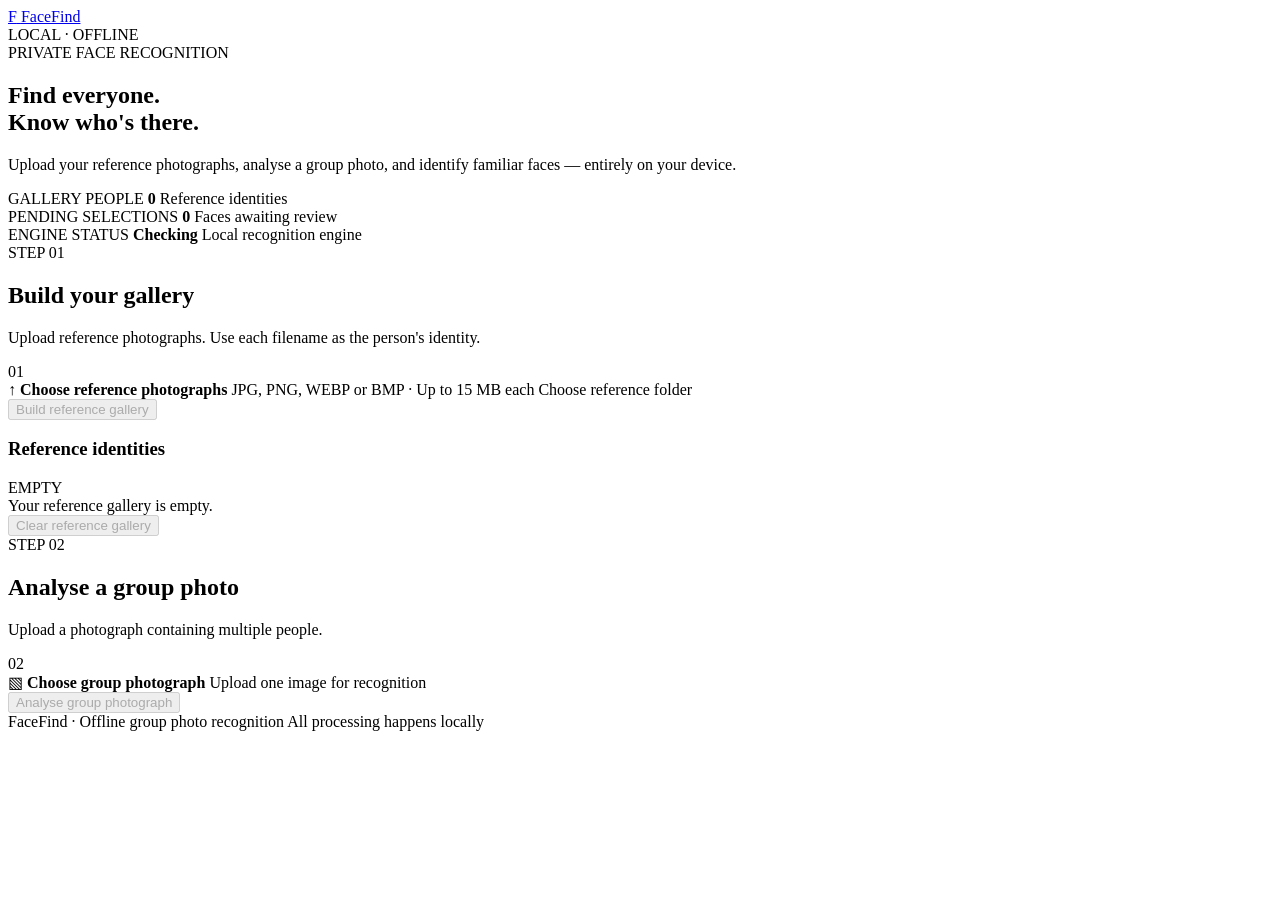
==== web/index.html @ 9661ea90 "feat(facefind): build modular offline face recognition system Refactor the application into modular " ====
<!DOCTYPE html>
<html lang="en">
<head>
    <meta charset="UTF-8">
    <meta name="viewport" content="width=device-width, initial-scale=1.0">
    <meta name="theme-color" content="#090d18">
    <title>FaceFind — Offline Face Recognition</title>
    <link rel="stylesheet" href="/static/style.css">
    <script src="/static/app.js" defer></script>
</head>
<body>
    <div class="app-shell">

        <header class="topbar">
            <a class="brand" href="/">
                <span class="brand-icon">F</span>
                <span>FaceFind</span>
            </a>
            <div class="topbar-right">
                <span class="offline-indicator">
                    <span class="status-dot"></span>
                    LOCAL · OFFLINE
                </span>
            </div>
        </header>

        <main class="main-content">

            <section class="hero">
                <div class="eyebrow">PRIVATE FACE RECOGNITION</div>
                <h1>Find everyone.<br><span>Know who's there.</span></h1>
                <p>
                    Upload your reference photographs, analyse a group
                    photo, and identify familiar faces — entirely on your device.
                </p>
            </section>

            <section class="status-grid">
                <article class="stat-card">
                    <span class="stat-label">GALLERY PEOPLE</span>
                    <strong id="people-count">0</strong>
                    <span class="stat-description">Reference identities</span>
                </article>
                <article class="stat-card">
                    <span class="stat-label">PENDING SELECTIONS</span>
                    <strong id="pending-count">0</strong>
                    <span class="stat-description">Faces awaiting review</span>
                </article>
                <article class="stat-card">
                    <span class="stat-label">ENGINE STATUS</span>
                    <strong class="engine-status" id="engine-status">Checking</strong>
                    <span class="stat-description">Local recognition engine</span>
                </article>
            </section>

            <section class="workspace">

                <article class="panel">
                    <div class="panel-heading">
                        <div>
                            <span class="step-label">STEP 01</span>
                            <h2>Build your gallery</h2>
                            <p>Upload reference photographs. Use each filename as the person's identity.</p>
                        </div>
                        <span class="panel-icon">01</span>
                    </div>

                    <label class="upload-zone" for="gallery-files">
                        <span class="upload-icon">↑</span>
                        <strong>Choose reference photographs</strong>
                        <span>JPG, PNG, WEBP or BMP · Up to 15 MB each</span>
                        <input id="gallery-files" type="file"
                               accept=".jpg,.jpeg,.png,.webp,.bmp,image/jpeg,image/png,image/webp,image/bmp" multiple hidden>
                    </label>

                    <label class="button button-secondary folder-picker" for="gallery-folder">
                        Choose reference folder
                        <input id="gallery-folder" type="file"
                               accept=".jpg,.jpeg,.png,.webp,.bmp,image/jpeg,image/png,image/webp,image/bmp"
                               webkitdirectory directory multiple hidden>
                    </label>

                    <div id="gallery-file-list" class="file-list"></div>

                    <button id="upload-gallery" class="button button-primary" disabled>
                        Build reference gallery
                    </button>

                    <div id="gallery-message" class="message" role="status"></div>

                    <div class="panel-divider"></div>

                    <div class="section-heading">
                        <h3>Reference identities</h3>
                        <span id="gallery-badge" class="small-badge">EMPTY</span>
                    </div>
                    <div id="gallery-summary" class="empty-state">
                        Your reference gallery is empty.
                    </div>

                    <div id="pending-section" hidden>
                        <div class="section-heading">
                            <h3>Manual face selection</h3>
                            <span class="small-badge warning">REVIEW</span>
                        </div>
                        <div id="pending-list"></div>
                    </div>

                    <button id="clear-gallery" class="button button-secondary" disabled>
                        Clear reference gallery
                    </button>
                </article>

                <article class="panel">
                    <div class="panel-heading">
                        <div>
                            <span class="step-label">STEP 02</span>
                            <h2>Analyse a group photo</h2>
                            <p>Upload a photograph containing multiple people.</p>
                        </div>
                        <span class="panel-icon">02</span>
                    </div>

                    <label class="upload-zone group-upload" for="group-file">
                        <span class="upload-icon">▧</span>
                        <strong>Choose group photograph</strong>
                        <span>Upload one image for recognition</span>
                        <input id="group-file" type="file"
                               accept="image/*" hidden>
                    </label>

                    <div id="group-file-name" class="file-list"></div>

                    <button id="analyze-photo" class="button button-primary" disabled>
                        Analyse group photograph
                    </button>

                    <div id="analysis-message" class="message" role="status"></div>

                    <div id="results-section" hidden>
                        <div class="panel-divider"></div>
                        <div class="section-heading">
                            <h3>Recognition results</h3>
                            <span id="face-total" class="small-badge"></span>
                        </div>

                        <div class="result-stats">
                            <div><strong id="recognized-count">0</strong><span>Recognised</span></div>
                            <div><strong id="possible-count">0</strong><span>Possible</span></div>
                            <div><strong id="unknown-count">0</strong><span>Unknown</span></div>
                        </div>

                        <div class="image-result">
                            <img id="annotated-image" alt="Annotated group photograph">
                        </div>

                        <div class="result-legend">
                            <span><i class="legend-dot green"></i> Recognised</span>
                            <span><i class="legend-dot orange"></i> Possible</span>
                            <span><i class="legend-dot red"></i> Unknown</span>
                        </div>

                        <div id="result-list" class="result-list"></div>
                    </div>
                </article>

            </section>

            <footer class="footer">
                <span>FaceFind · Offline group photo recognition</span>
                <span>All processing happens locally</span>
            </footer>

        </main>
    </div>
</body>
</html>
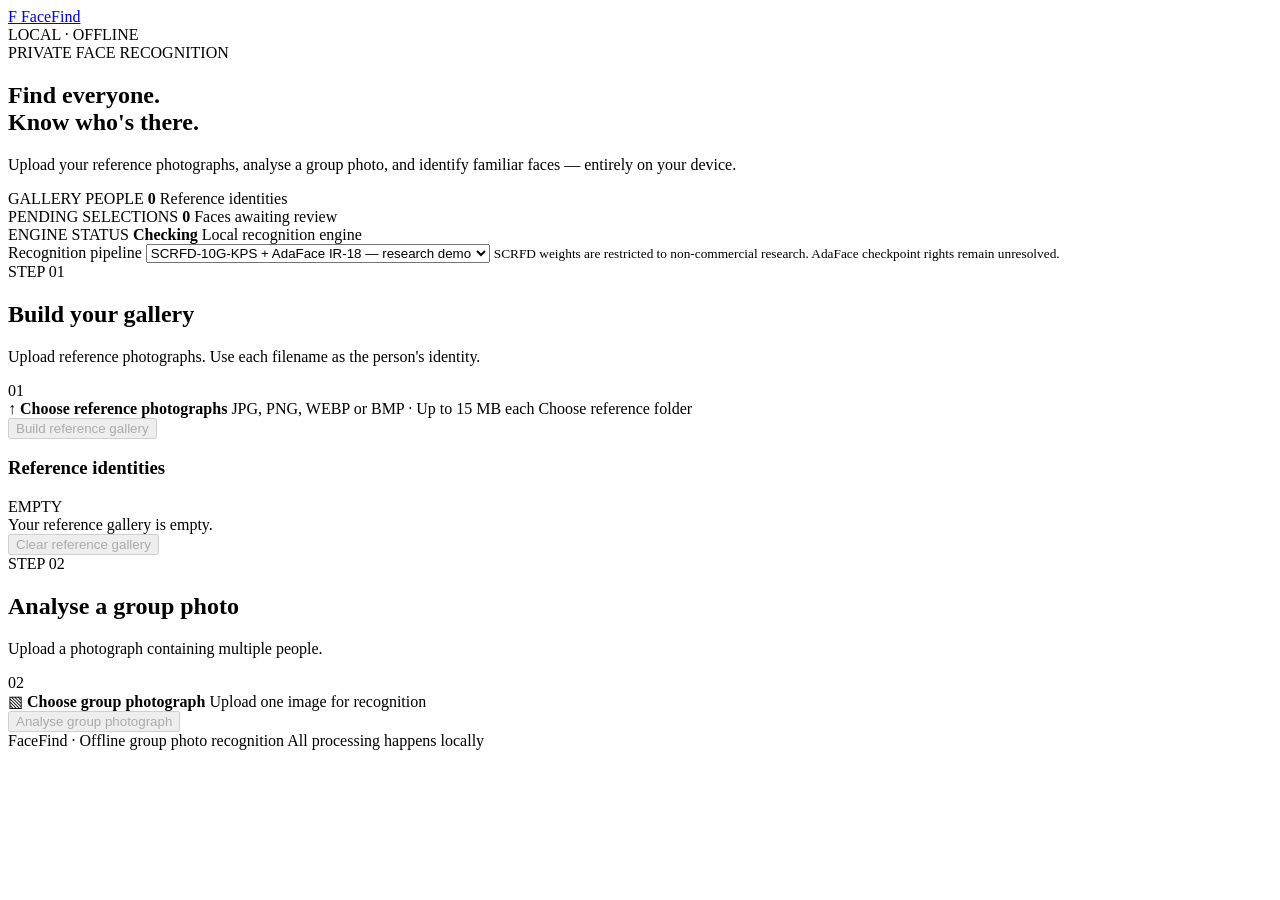
==== commit 819f40a0: "feat: integrate SCRFD and AdaFace offline face recognition pipeline" ====
--- a/web/index.html
+++ b/web/index.html
@@ -57,6 +57,15 @@
             <section class="workspace">
 
                 <article class="panel">
+                    <div class="pipeline-choice">
+                        <label for="pipeline-select">Recognition pipeline</label>
+                        <select id="pipeline-select">
+                            <option value="scrfd_adaface">SCRFD-10G-KPS + AdaFace IR-18 — research demo</option>
+                            <option value="yunet_sface">YuNet + SFace — fallback</option>
+                        </select>
+                        <small>SCRFD weights are restricted to non-commercial research. AdaFace checkpoint rights remain unresolved.</small>
+                        <div id="pipeline-message" class="message" role="status"></div>
+                    </div>
                     <div class="panel-heading">
                         <div>
                             <span class="step-label">STEP 01</span>
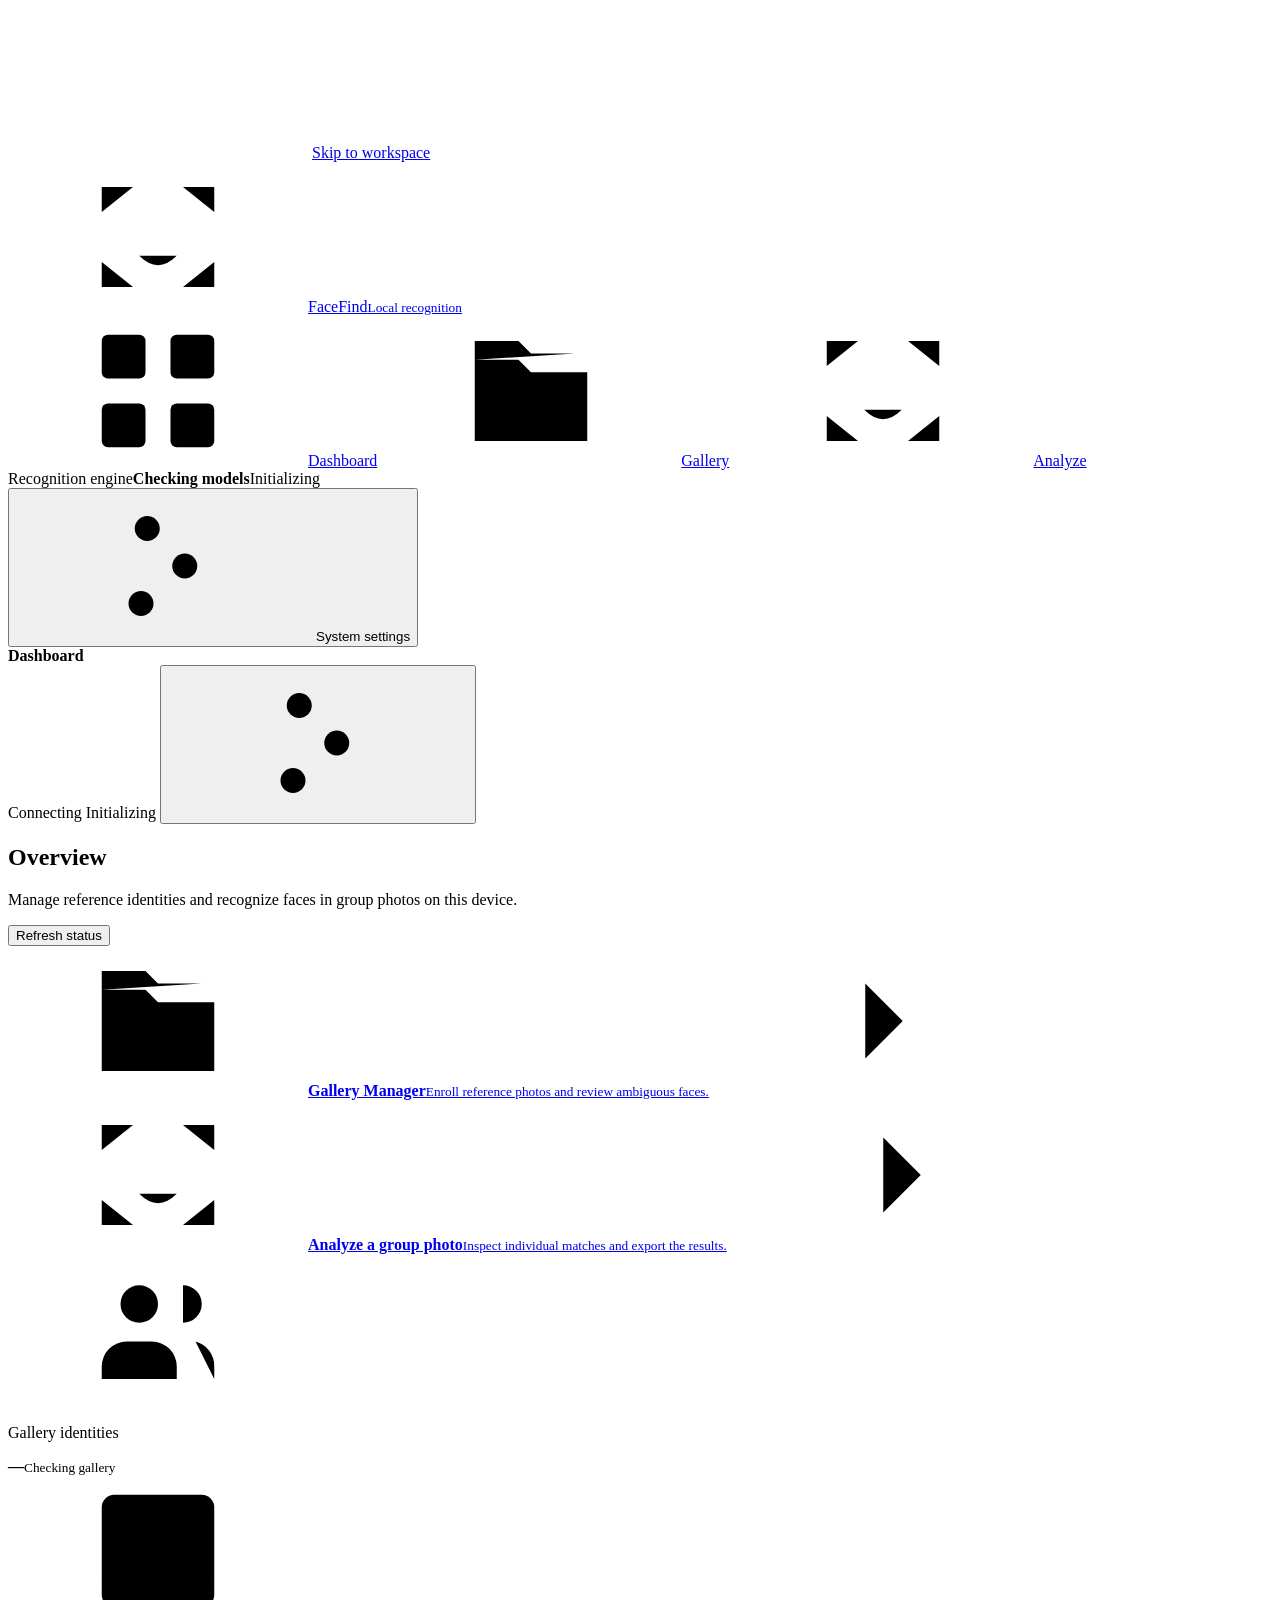
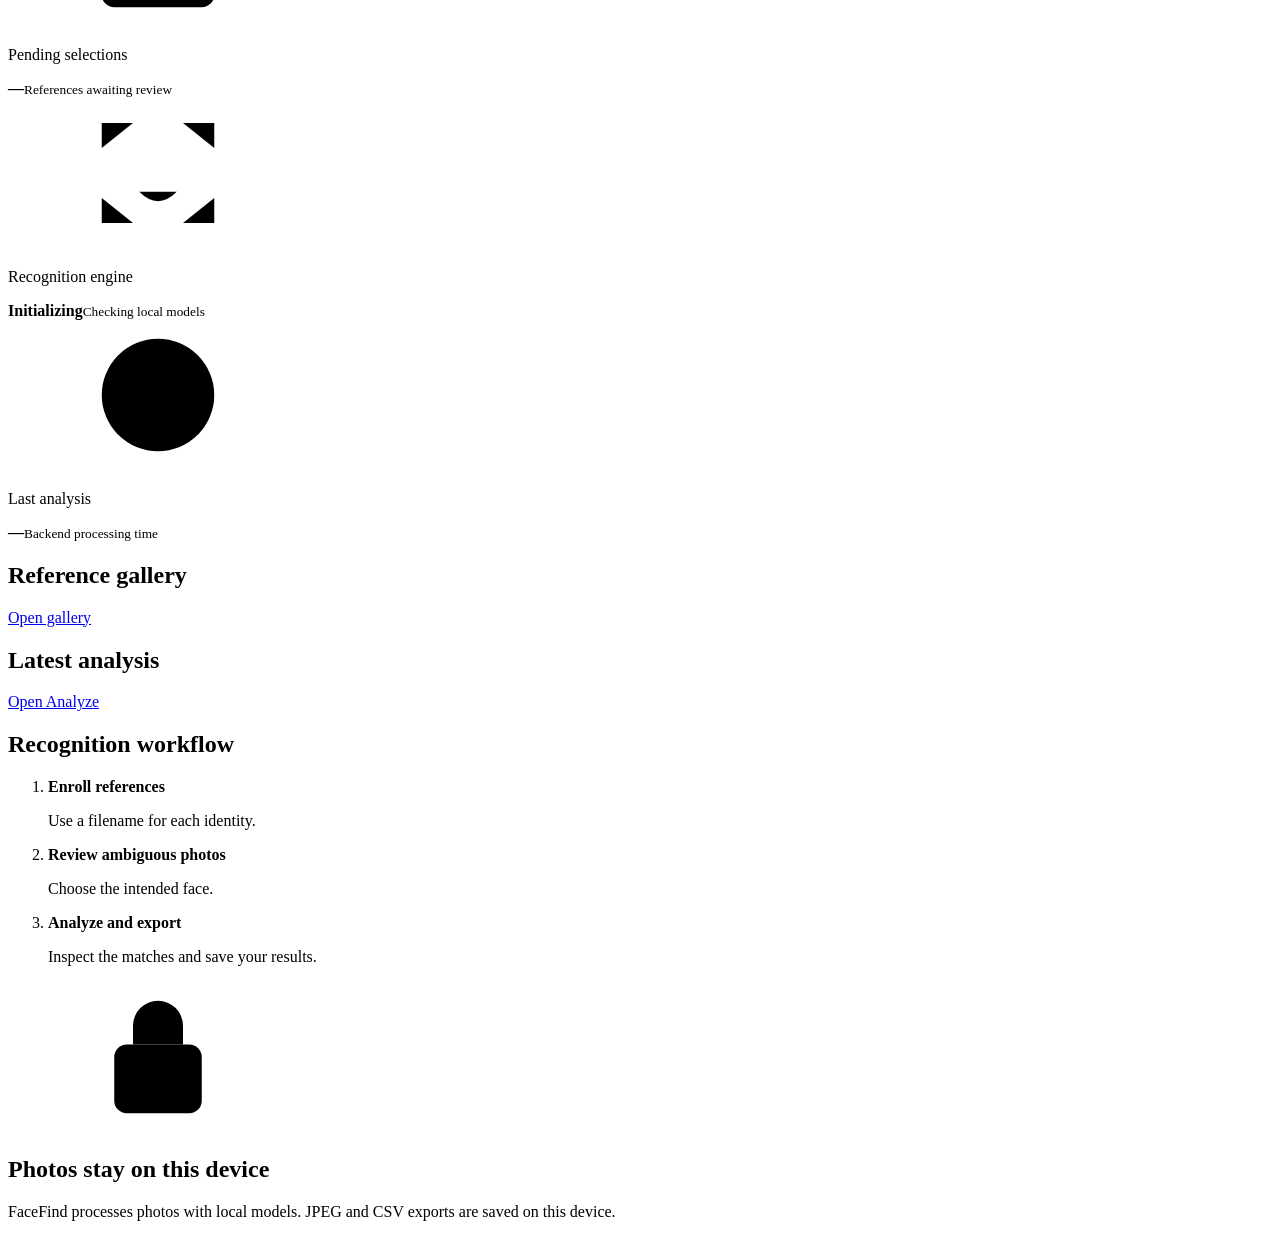
==== commit 2cdcc1fc: "release: finalize FaceFind offline recognition application" ====
--- a/web/index.html
+++ b/web/index.html
@@ -1,187 +1,172 @@
-
-<!DOCTYPE html>
+<!doctype html>
 <html lang="en">
 <head>
-    <meta charset="UTF-8">
-    <meta name="viewport" content="width=device-width, initial-scale=1.0">
-    <meta name="theme-color" content="#090d18">
-    <title>FaceFind — Offline Face Recognition</title>
-    <link rel="stylesheet" href="/static/style.css">
-    <script src="/static/app.js" defer></script>
+  <meta charset="utf-8">
+  <meta name="viewport" content="width=device-width, initial-scale=1">
+  <meta name="theme-color" content="#0b1120">
+  <title>FaceFind</title>
+  <link rel="stylesheet" href="/static/style.css">
+  <script type="module" src="/static/app.js"></script>
 </head>
 <body>
-    <div class="app-shell">
-
-        <header class="topbar">
-            <a class="brand" href="/">
-                <span class="brand-icon">F</span>
-                <span>FaceFind</span>
-            </a>
-            <div class="topbar-right">
-                <span class="offline-indicator">
-                    <span class="status-dot"></span>
-                    LOCAL · OFFLINE
-                </span>
+  <svg class="symbols" xmlns="http://www.w3.org/2000/svg" aria-hidden="true">
+    <symbol id="scan" viewBox="0 0 24 24"><path d="M3 8V4h5m8 0h5v4M3 16v4h5m8 0h5v-4M9 10h.01M15 10h.01M9 15q3 3 6 0"/></symbol>
+    <symbol id="dashboard-icon" viewBox="0 0 24 24"><rect x="3" y="3" width="7" height="7" rx="1"/><rect x="14" y="3" width="7" height="7" rx="1"/><rect x="3" y="14" width="7" height="7" rx="1"/><rect x="14" y="14" width="7" height="7" rx="1"/></symbol>
+    <symbol id="gallery-icon" viewBox="0 0 24 24"><path d="M3 7h7l2 2h9v11H3zM3 7V4h7l2 2h7"/></symbol>
+    <symbol id="photo" viewBox="0 0 24 24"><rect x="3" y="3" width="18" height="18" rx="2"/><circle cx="8" cy="8" r="1.5"/><path d="m3 17 5-5 3 3 4-5 6 7"/></symbol>
+    <symbol id="settings-icon" viewBox="0 0 24 24"><path d="M4 6h16M4 12h16M4 18h16"/><circle cx="9" cy="6" r="2"/><circle cx="15" cy="12" r="2"/><circle cx="8" cy="18" r="2"/></symbol>
+    <symbol id="clock" viewBox="0 0 24 24"><circle cx="12" cy="12" r="9"/><path d="M12 7v5l3 2"/></symbol>
+    <symbol id="people" viewBox="0 0 24 24"><circle cx="9" cy="8" r="3"/><path d="M3 20v-2a4 4 0 0 1 4-4h4a4 4 0 0 1 4 4v2m1-15a3 3 0 0 1 0 6m2 3a4 4 0 0 1 3 4v2"/></symbol>
+    <symbol id="arrow" viewBox="0 0 24 24"><path d="M4 12h15m-6-6 6 6-6 6"/></symbol>
+    <symbol id="lock" viewBox="0 0 24 24"><rect x="5" y="10" width="14" height="11" rx="2"/><path d="M8 10V7a4 4 0 0 1 8 0v3m-4 5v2"/></symbol>
+  </svg>
+  <a class="skip-link" href="#main">Skip to workspace</a>
+  <div class="shell">
+    <aside class="sidebar">
+      <a class="brand" href="#dashboard"><span class="brand-mark"><svg><use href="#scan"/></svg></span><span>FaceFind<small>Local recognition</small></span></a>
+      <nav aria-label="Workspaces">
+        <a href="#dashboard" data-workspace="dashboard"><svg><use href="#dashboard-icon"/></svg>Dashboard</a>
+        <a href="#gallery" data-workspace="gallery"><svg><use href="#gallery-icon"/></svg>Gallery</a>
+        <a href="#analyze" data-workspace="analyze"><svg><use href="#scan"/></svg>Analyze</a>
+      </nav>
+      <div class="sidebar-bottom">
+        <div class="engine-card"><span class="eyebrow">Recognition engine</span><strong id="sidebar-pipeline">Checking models</strong><span class="status" id="sidebar-engine">Initializing</span></div>
+        <button type="button" class="settings-link" data-settings><svg><use href="#settings-icon"/></svg>System settings</button>
+      </div>
+    </aside>
+    <div class="content">
+      <header class="topbar">
+        <strong id="workspace-name">Dashboard</strong>
+        <div class="toolbar">
+          <span id="backend-status" class="status" role="status">Connecting</span>
+          <span id="engine-status" class="status" role="status">Initializing</span>
+          <button type="button" class="icon-button" data-settings aria-label="System settings"><svg><use href="#settings-icon"/></svg></button>
+        </div>
+      </header>
+      <main id="main" tabindex="-1">
+        <div id="system-message" class="notice" role="status" hidden></div>
+        <section id="workspace-dashboard" aria-labelledby="dashboard-title">
+          <div class="page-heading"><div><h1 id="dashboard-title">Overview</h1><p>Manage reference identities and recognize faces in group photos on this device.</p></div><button type="button" data-refresh>Refresh status</button></div>
+          <div class="quick-actions">
+            <a class="card action-card" href="#gallery"><span class="tile-icon"><svg aria-hidden="true"><use href="#gallery-icon"/></svg></span><span><strong>Gallery Manager</strong><small>Enroll reference photos and review ambiguous faces.</small></span><svg class="action-arrow" aria-hidden="true"><use href="#arrow"/></svg></a>
+            <a class="card action-card action-primary" href="#analyze"><span class="tile-icon"><svg aria-hidden="true"><use href="#scan"/></svg></span><span><strong>Analyze a group photo</strong><small>Inspect individual matches and export the results.</small></span><svg class="action-arrow" aria-hidden="true"><use href="#arrow"/></svg></a>
+          </div>
+          <div class="metrics">
+            <article class="card metric"><span class="tile-icon"><svg><use href="#people"/></svg></span><div><p>Gallery identities</p><strong id="metric-people">—</strong><small id="metric-gallery-note">Checking gallery</small></div></article>
+            <article class="card metric"><span class="tile-icon amber"><svg><use href="#photo"/></svg></span><div><p>Pending selections</p><strong id="metric-pending">—</strong><small>References awaiting review</small></div></article>
+            <article class="card metric"><span class="tile-icon green"><svg><use href="#scan"/></svg></span><div><p>Recognition engine</p><strong id="metric-engine">Initializing</strong><small id="metric-pipeline">Checking local models</small></div></article>
+            <article class="card metric"><span class="tile-icon"><svg><use href="#clock"/></svg></span><div><p>Last analysis</p><strong id="metric-time">—</strong><small>Backend processing time</small></div></article>
+          </div>
+          <div class="overview-grid">
+            <article class="card padded"><div class="section-heading"><h2>Reference gallery</h2><a class="text-link" href="#gallery">Open gallery</a></div><div id="dashboard-gallery"></div></article>
+            <article class="card padded overview-result"><div class="section-heading"><h2>Latest analysis</h2><a class="text-link" href="#analyze">Open Analyze</a></div><div id="dashboard-result"></div></article>
+          </div>
+          <div class="overview-grid workflow-grid">
+            <article class="card padded"><h2>Recognition workflow</h2>
+              <ol class="workflow">
+                <li><div><strong>Enroll references</strong><p>Use a filename for each identity.</p></div></li>
+                <li><div><strong>Review ambiguous photos</strong><p>Choose the intended face.</p></div></li>
+                <li><div><strong>Analyze and export</strong><p>Inspect the matches and save your results.</p></div></li>
+              </ol>
+            </article>
+            <article class="card padded privacy-card"><span class="tile-icon green"><svg aria-hidden="true"><use href="#lock"/></svg></span><div><h2>Photos stay on this device</h2><p>FaceFind processes photos with local models. JPEG and CSV exports are saved on this device.</p></div></article>
+          </div>
+        </section>
+        <section id="workspace-gallery" aria-labelledby="gallery-title" hidden>
+          <div class="page-heading"><div><h1 id="gallery-title">Gallery Manager</h1><p>Enroll named reference photos for the active pipeline.</p></div><button type="button" data-refresh>Refresh status</button></div>
+          <div class="card padded gallery-controls">
+            <div class="section-heading"><div><h2>Reference enrollment</h2><p id="gallery-upload-policy">Checking supported image formats…</p></div><span id="gallery-count" class="tag">Checking gallery</span></div>
+            <div class="toolbar wrap">
+              <button id="choose-folder" type="button"><svg><use href="#gallery-icon"/></svg>Select reference folder</button>
+              <button id="choose-references" type="button">Choose files</button>
+              <button id="upload-gallery" class="primary" type="button" disabled>Build gallery</button>
+              <button id="clear-gallery" class="danger-text push" type="button" disabled>Clear gallery</button>
+              <input id="gallery-folder" type="file" webkitdirectory multiple hidden>
+              <input id="gallery-files" type="file" multiple hidden>
             </div>
-        </header>
-
-        <main class="main-content">
-
-            <section class="hero">
-                <div class="eyebrow">PRIVATE FACE RECOGNITION</div>
-                <h1>Find everyone.<br><span>Know who's there.</span></h1>
-                <p>
-                    Upload your reference photographs, analyse a group
-                    photo, and identify familiar faces — entirely on your device.
-                </p>
-            </section>
-
-            <section class="status-grid">
-                <article class="stat-card">
-                    <span class="stat-label">GALLERY PEOPLE</span>
-                    <strong id="people-count">0</strong>
-                    <span class="stat-description">Reference identities</span>
-                </article>
-                <article class="stat-card">
-                    <span class="stat-label">PENDING SELECTIONS</span>
-                    <strong id="pending-count">0</strong>
-                    <span class="stat-description">Faces awaiting review</span>
-                </article>
-                <article class="stat-card">
-                    <span class="stat-label">ENGINE STATUS</span>
-                    <strong class="engine-status" id="engine-status">Checking</strong>
-                    <span class="stat-description">Local recognition engine</span>
-                </article>
-            </section>
-
-            <section class="workspace">
-
-                <article class="panel">
-                    <div class="pipeline-choice">
-                        <label for="pipeline-select">Recognition pipeline</label>
-                        <select id="pipeline-select">
-                            <option value="scrfd_adaface">SCRFD-10G-KPS + AdaFace IR-18 — research demo</option>
-                            <option value="yunet_sface">YuNet + SFace — fallback</option>
-                        </select>
-                        <small>SCRFD weights are restricted to non-commercial research. AdaFace checkpoint rights remain unresolved.</small>
-                        <div id="pipeline-message" class="message" role="status"></div>
-                    </div>
-                    <div class="panel-heading">
-                        <div>
-                            <span class="step-label">STEP 01</span>
-                            <h2>Build your gallery</h2>
-                            <p>Upload reference photographs. Use each filename as the person's identity.</p>
-                        </div>
-                        <span class="panel-icon">01</span>
-                    </div>
-
-                    <label class="upload-zone" for="gallery-files">
-                        <span class="upload-icon">↑</span>
-                        <strong>Choose reference photographs</strong>
-                        <span>JPG, PNG, WEBP or BMP · Up to 15 MB each</span>
-                        <input id="gallery-files" type="file"
-                               accept=".jpg,.jpeg,.png,.webp,.bmp,image/jpeg,image/png,image/webp,image/bmp" multiple hidden>
-                    </label>
-
-                    <label class="button button-secondary folder-picker" for="gallery-folder">
-                        Choose reference folder
-                        <input id="gallery-folder" type="file"
-                               accept=".jpg,.jpeg,.png,.webp,.bmp,image/jpeg,image/png,image/webp,image/bmp"
-                               webkitdirectory directory multiple hidden>
-                    </label>
-
-                    <div id="gallery-file-list" class="file-list"></div>
-
-                    <button id="upload-gallery" class="button button-primary" disabled>
-                        Build reference gallery
-                    </button>
-
-                    <div id="gallery-message" class="message" role="status"></div>
-
-                    <div class="panel-divider"></div>
-
-                    <div class="section-heading">
-                        <h3>Reference identities</h3>
-                        <span id="gallery-badge" class="small-badge">EMPTY</span>
-                    </div>
-                    <div id="gallery-summary" class="empty-state">
-                        Your reference gallery is empty.
-                    </div>
-
-                    <div id="pending-section" hidden>
-                        <div class="section-heading">
-                            <h3>Manual face selection</h3>
-                            <span class="small-badge warning">REVIEW</span>
-                        </div>
-                        <div id="pending-list"></div>
-                    </div>
-
-                    <button id="clear-gallery" class="button button-secondary" disabled>
-                        Clear reference gallery
-                    </button>
-                </article>
-
-                <article class="panel">
-                    <div class="panel-heading">
-                        <div>
-                            <span class="step-label">STEP 02</span>
-                            <h2>Analyse a group photo</h2>
-                            <p>Upload a photograph containing multiple people.</p>
-                        </div>
-                        <span class="panel-icon">02</span>
-                    </div>
-
-                    <label class="upload-zone group-upload" for="group-file">
-                        <span class="upload-icon">▧</span>
-                        <strong>Choose group photograph</strong>
-                        <span>Upload one image for recognition</span>
-                        <input id="group-file" type="file"
-                               accept="image/*" hidden>
-                    </label>
-
-                    <div id="group-file-name" class="file-list"></div>
-
-                    <button id="analyze-photo" class="button button-primary" disabled>
-                        Analyse group photograph
-                    </button>
-
-                    <div id="analysis-message" class="message" role="status"></div>
-
-                    <div id="results-section" hidden>
-                        <div class="panel-divider"></div>
-                        <div class="section-heading">
-                            <h3>Recognition results</h3>
-                            <span id="face-total" class="small-badge"></span>
-                        </div>
-
-                        <div class="result-stats">
-                            <div><strong id="recognized-count">0</strong><span>Recognised</span></div>
-                            <div><strong id="possible-count">0</strong><span>Possible</span></div>
-                            <div><strong id="unknown-count">0</strong><span>Unknown</span></div>
-                        </div>
-
-                        <div class="image-result">
-                            <img id="annotated-image" alt="Annotated group photograph">
-                        </div>
-
-                        <div class="result-legend">
-                            <span><i class="legend-dot green"></i> Recognised</span>
-                            <span><i class="legend-dot orange"></i> Possible</span>
-                            <span><i class="legend-dot red"></i> Unknown</span>
-                        </div>
-
-                        <div id="result-list" class="result-list"></div>
-                    </div>
-                </article>
-
-            </section>
-
-            <footer class="footer">
-                <span>FaceFind · Offline group photo recognition</span>
-                <span>All processing happens locally</span>
-            </footer>
-
-        </main>
+            <p id="selected-files"></p>
+            <div id="gallery-message" class="notice" role="status" hidden></div>
+            <div id="gallery-counts" class="toolbar wrap counts"></div>
+          </div>
+          <div id="pending-section" class="card padded pending" hidden>
+            <div class="section-heading"><h2>Manual face selection</h2><span id="pending-position" class="tag amber"></span></div>
+            <div id="pending-item"></div>
+          </div>
+          <div id="automatic-section" class="card padded pending" hidden>
+            <div class="section-heading"><h2>Review automatic selection</h2></div>
+            <div id="automatic-item"></div>
+            <div id="automatic-message" class="notice" role="status" hidden></div>
+          </div>
+          <div class="card padded">
+            <div class="section-heading identity-heading"><h2>Reference identities</h2><div class="toolbar wrap">
+              <label><span class="visually-hidden">Search identities</span><input id="identity-search" type="search" placeholder="Search identities"></label>
+              <label><span class="visually-hidden">Enrollment status</span><select id="identity-filter"><option value="all">All statuses</option><option value="accepted">Enrolled</option><option value="pending">Pending review</option><option value="rejected">Rejected</option></select></label>
+            </div></div>
+            <div id="identity-grid" class="reference-groups"></div>
+          </div>
+        </section>
+        <section id="workspace-analyze" aria-labelledby="analyze-title" hidden>
+          <div class="page-heading"><div><h1 id="analyze-title">Analyze a group photo</h1><p>Inspect detected faces and compare them with your reference gallery.</p></div><button id="analyze-photo" class="primary" type="button" disabled><svg><use href="#scan"/></svg>Analyze photo</button></div>
+          <div id="analysis-message" class="notice" role="status" hidden></div>
+          <div class="analysis-grid">
+            <article class="card viewer" aria-labelledby="viewer-title">
+              <div class="viewer-header"><h2 id="viewer-title">Photo viewer</h2><button id="choose-photo" type="button"><svg><use href="#photo"/></svg>Choose photo</button><input id="group-file" type="file" accept="image/*,.heic,.heif,.avif,.tif,.tiff" hidden></div>
+              <div id="drop-zone" class="drop-zone">
+                <button id="empty-photo-picker" class="empty-photo" type="button"><span class="tile-icon"><svg><use href="#photo"/></svg></span><strong>Drop a group photo here</strong><span id="group-upload-policy">or choose a file</span></button>
+                <div id="photo-viewport" class="viewport" tabindex="0" aria-label="Scrollable group photo" hidden><div id="photo-stage" class="photo-stage"><img id="group-photo" alt="Group photograph"><div id="face-highlight" hidden></div></div></div>
+              </div>
+              <div id="viewer-tools" class="viewer-tools" hidden>
+                <div class="toolbar wrap" aria-label="Photo view"><button id="view-original" type="button" aria-pressed="true">Original</button><button id="view-annotated" type="button" aria-pressed="false">Annotated</button></div>
+                <div class="toolbar wrap" aria-label="Zoom controls"><button id="fit-photo" type="button">Fit</button><button id="zoom-out" type="button" aria-label="Zoom out">−</button><output id="zoom-level">100%</output><button id="zoom-in" type="button" aria-label="Zoom in">+</button><button id="reset-zoom" type="button">Reset</button></div>
+              </div>
+              <p id="photo-info" class="photo-info"></p>
+            </article>
+            <aside class="card padded results" aria-labelledby="results-title">
+              <div class="section-heading"><h2 id="results-title">Recognition results</h2></div>
+              <div id="results-placeholder" class="empty-panel results-empty">
+                <span class="tile-icon"><svg aria-hidden="true"><use href="#scan"/></svg></span>
+                <div><strong id="results-placeholder-title">No analysis yet</strong><p id="results-placeholder-note">Choose a group photo to get started.</p></div>
+              </div>
+              <div id="results-content" hidden>
+                <div id="result-counts" class="result-counts"></div>
+                <div class="result-meta"><svg aria-hidden="true"><use href="#clock"/></svg><span>Backend processing</span><strong id="result-time"></strong></div>
+                <div id="result-list" class="result-list" tabindex="0" aria-label="Individual face results"></div>
+                <div class="toolbar wrap exports"><button id="export-jpeg" type="button">Download JPEG</button><button id="export-csv" type="button">Download CSV</button></div>
+              </div>
+            </aside>
+          </div>
+        </section>
+      </main>
     </div>
+  </div>
+  <dialog id="settings" class="drawer" aria-labelledby="settings-title">
+    <div class="section-heading"><h2 id="settings-title">System settings</h2><form method="dialog"><button aria-label="Close settings">Close</button></form></div>
+    <section><h3>Recognition engine</h3><dl id="model-info" class="details-grid"></dl>
+      <label for="pipeline-select">Selected pipeline</label>
+      <div class="toolbar wrap"><select id="pipeline-select"></select><button id="switch-pipeline" type="button" class="primary">Switch pipeline</button></div>
+      <p>Each pipeline uses its own gallery embeddings. Switching restores its cached gallery when available.</p>
+      <div id="pipeline-message" class="notice" role="status" hidden></div>
+      <button type="button" data-refresh>Refresh status</button>
+    </section>
+    <section>
+      <h3>Reference enrollment</h3>
+      <label for="reference-selection-policy">Multiple-face policy</label>
+      <select id="reference-selection-policy">
+        <option value="smart">Smart Auto-Selection</option>
+        <option value="always_review">Always Review Multiple Faces</option>
+      </select>
+      <p>Applies to future gallery uploads.</p>
+    </section>
+    <section><h3>Live timings · Latest analysis</h3><dl id="performance" class="details-grid"></dl></section>
+    <section><h3>Historical benchmark · November 24, 2026</h3>
+      <p>Local FastAPI benchmark using one group photo, approximately 50 enrolled references, and five warm runs per pipeline. Times are in milliseconds.</p>
+      <table class="benchmark-table">
+        <thead><tr><th scope="col">Pipeline</th><th scope="col">First API</th><th scope="col">Warm API mean</th><th scope="col">Warm backend mean</th></tr></thead>
+        <tbody><tr><th scope="row">SCRFD + AdaFace</th><td>1,283.0</td><td>1,257.4</td><td>1,151.9</td></tr><tr><th scope="row">YuNet + SFace</th><td>645.4</td><td>552.7</td><td>462.6</td></tr></tbody>
+      </table>
+      <p>Source: FaceFind local application performance report.</p>
+    </section>
+    <section><h3>Local processing and model rights</h3><p>Inference runs on this device without external recognition APIs. SCRFD pretrained weights are restricted to non-commercial research. AdaFace checkpoint rights remain unresolved. SCRFD + AdaFace is the research demo configuration. YuNet + SFace is the bundled fallback.</p></section>
+  </dialog>
 </body>
 </html>
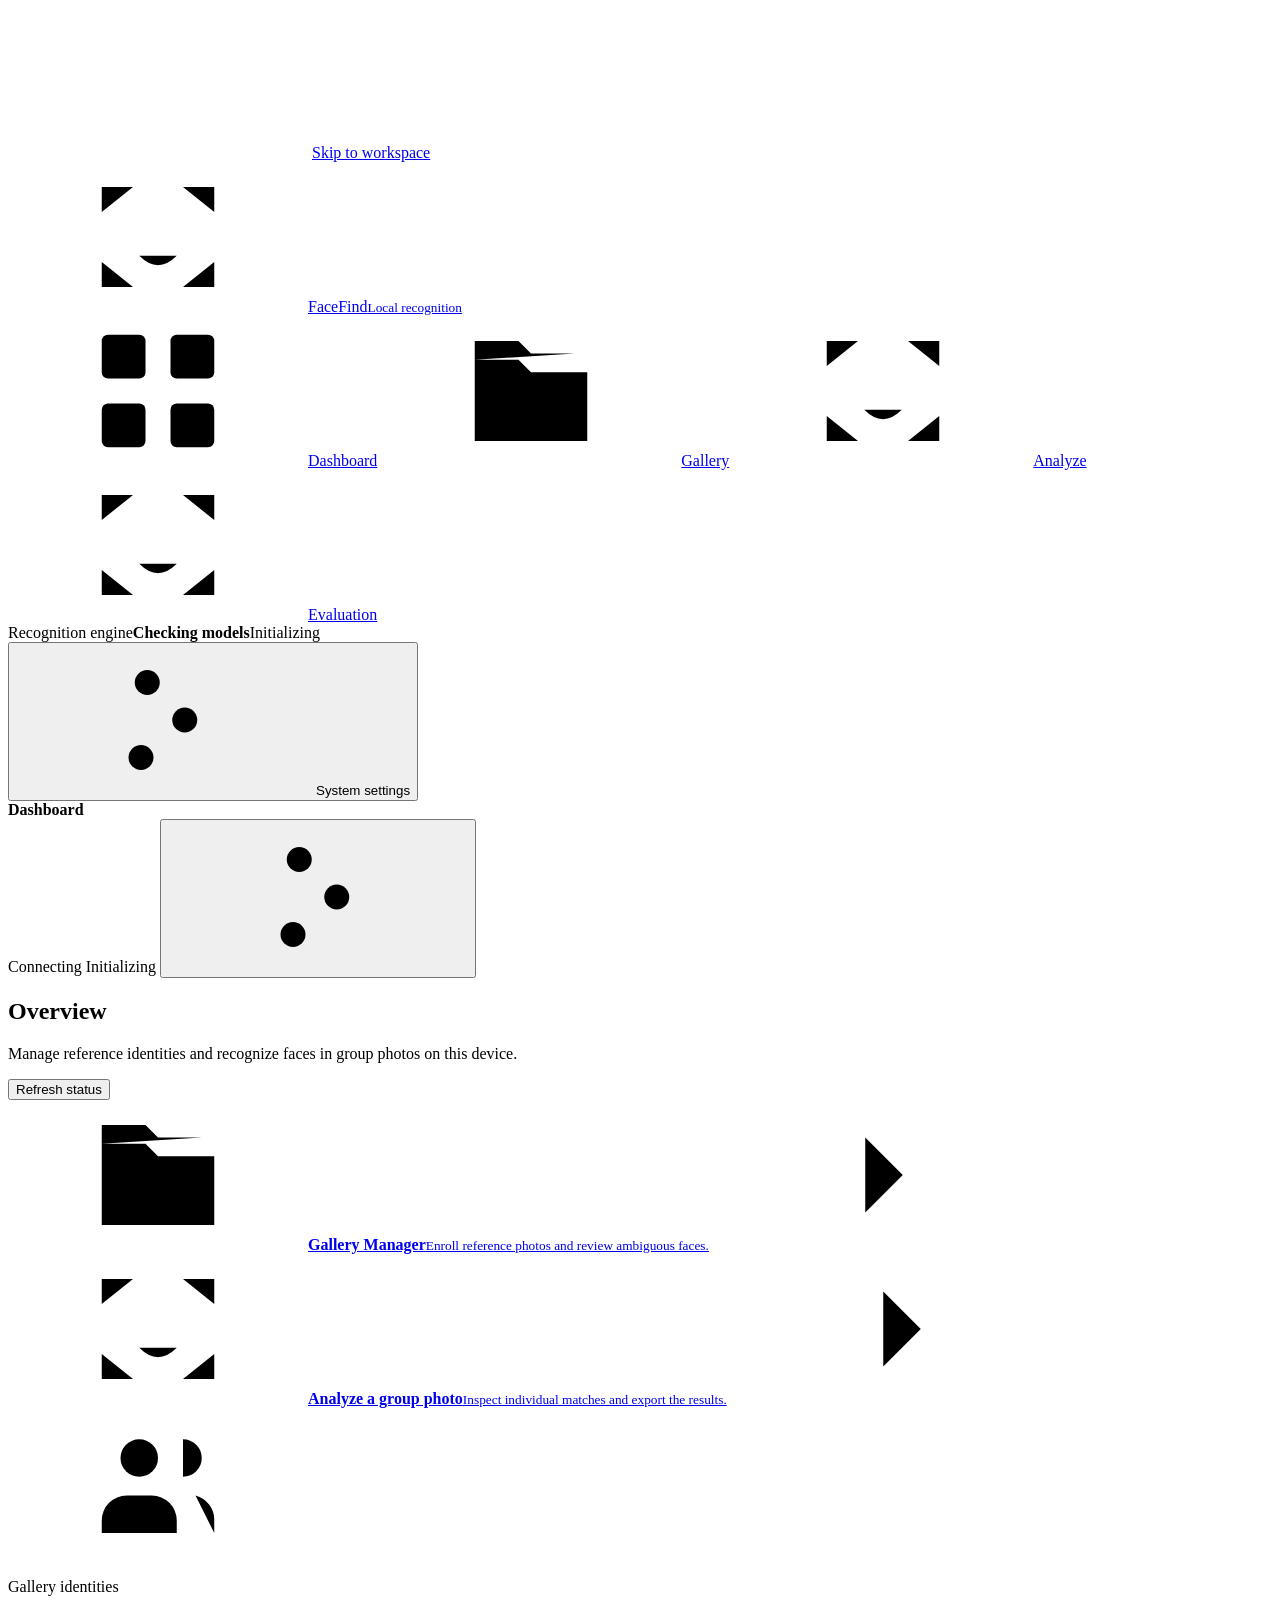
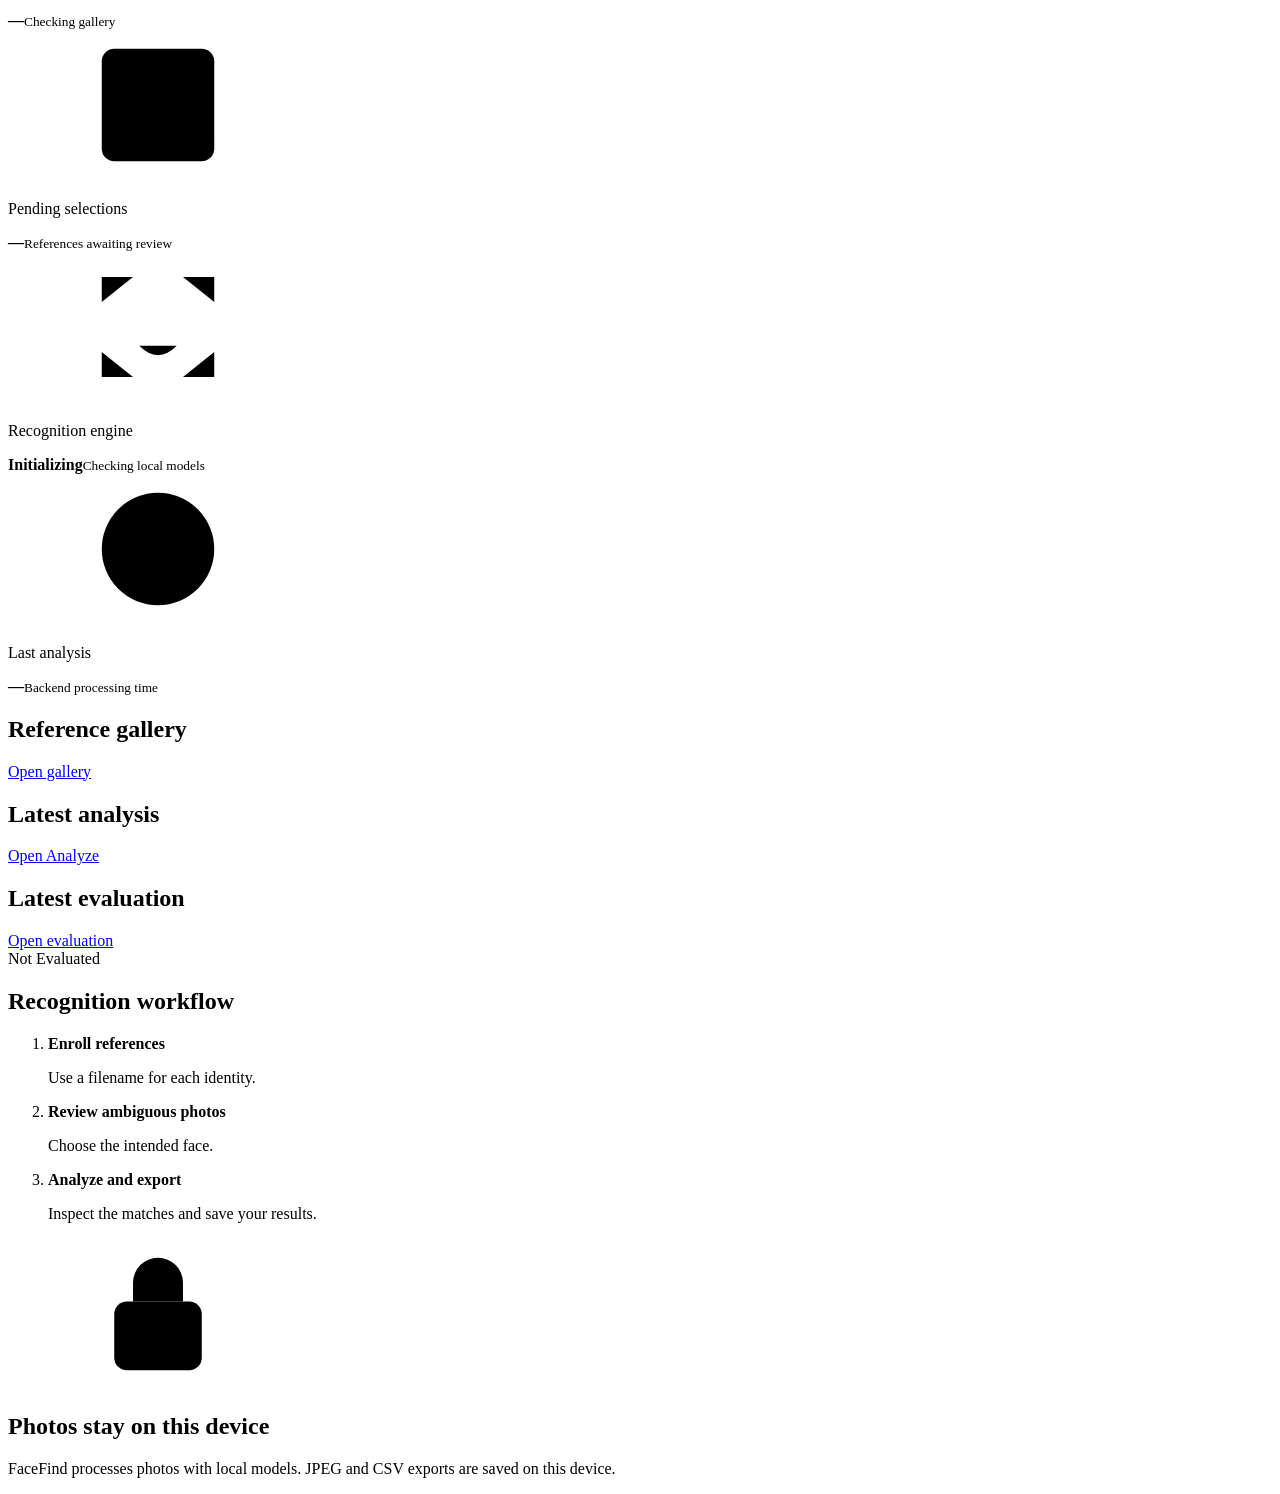
==== commit 9734b203: "feat: add ground-truth evaluation studio and finalize demo workflow" ====
--- a/web/index.html
+++ b/web/index.html
@@ -28,6 +28,7 @@
         <a href="#dashboard" data-workspace="dashboard"><svg><use href="#dashboard-icon"/></svg>Dashboard</a>
         <a href="#gallery" data-workspace="gallery"><svg><use href="#gallery-icon"/></svg>Gallery</a>
         <a href="#analyze" data-workspace="analyze"><svg><use href="#scan"/></svg>Analyze</a>
+        <a href="#evaluation" data-workspace="evaluation"><svg><use href="#scan"/></svg>Evaluation</a>
       </nav>
       <div class="sidebar-bottom">
         <div class="engine-card"><span class="eyebrow">Recognition engine</span><strong id="sidebar-pipeline">Checking models</strong><span class="status" id="sidebar-engine">Initializing</span></div>
@@ -61,6 +62,7 @@
             <article class="card padded"><div class="section-heading"><h2>Reference gallery</h2><a class="text-link" href="#gallery">Open gallery</a></div><div id="dashboard-gallery"></div></article>
             <article class="card padded overview-result"><div class="section-heading"><h2>Latest analysis</h2><a class="text-link" href="#analyze">Open Analyze</a></div><div id="dashboard-result"></div></article>
           </div>
+          <article class="card padded"><div class="section-heading"><h2>Latest evaluation</h2><a class="text-link" href="#evaluation">Open evaluation</a></div><div id="dashboard-evaluation">Not Evaluated</div></article>
           <div class="overview-grid workflow-grid">
             <article class="card padded"><h2>Recognition workflow</h2>
               <ol class="workflow">
@@ -88,10 +90,10 @@
             <div id="gallery-message" class="notice" role="status" hidden></div>
             <div id="gallery-counts" class="toolbar wrap counts"></div>
           </div>
-          <div id="pending-section" class="card padded pending" hidden>
-            <div class="section-heading"><h2>Manual face selection</h2><span id="pending-position" class="tag amber"></span></div>
+          <section id="pending-section" class="card padded pending" aria-labelledby="pending-heading" hidden>
+            <div class="section-heading"><h2 id="pending-heading">Manual face selection</h2><span id="pending-position" class="tag amber"></span></div>
             <div id="pending-item"></div>
-          </div>
+          </section>
           <div id="automatic-section" class="card padded pending" hidden>
             <div class="section-heading"><h2>Review automatic selection</h2></div>
             <div id="automatic-item"></div>
@@ -131,9 +133,34 @@
                 <div id="result-counts" class="result-counts"></div>
                 <div class="result-meta"><svg aria-hidden="true"><use href="#clock"/></svg><span>Backend processing</span><strong id="result-time"></strong></div>
                 <div id="result-list" class="result-list" tabindex="0" aria-label="Individual face results"></div>
-                <div class="toolbar wrap exports"><button id="export-jpeg" type="button">Download JPEG</button><button id="export-csv" type="button">Download CSV</button></div>
+                <div class="toolbar wrap exports"><a class="text-link" href="#evaluation">Evaluate results</a><button id="export-jpeg" type="button">Download JPEG</button><button id="export-csv" type="button">Download CSV</button></div>
               </div>
             </aside>
+          </div>
+        </section>
+        <section id="workspace-evaluation" aria-labelledby="evaluation-title" hidden>
+          <div class="page-heading"><div><h1 id="evaluation-title">Evaluation Studio</h1><p>Compare completed predictions with independently supplied face annotations.</p></div><span id="evaluation-status" class="tag">Not Evaluated</span></div>
+          <div id="evaluation-empty" class="card padded empty-panel"><p>Analyze a group photo to begin evaluation.</p><a class="text-link" href="#analyze">Open Analyze</a></div>
+          <div id="evaluation-content" hidden>
+            <article class="card padded">
+              <div class="section-heading"><h2>Ground truth</h2><p id="evaluation-context"></p></div>
+              <div class="toolbar wrap">
+                <button id="evaluation-manual" type="button">Manual review</button>
+                <button id="evaluation-import" type="button" class="primary">Import CSV or JSON</button>
+                <input id="evaluation-file" type="file" accept=".csv,.json" hidden>
+                <button id="evaluation-template" type="button">CSV template</button>
+              </div>
+              <p id="evaluation-message" class="notice" role="status" hidden></p>
+            </article>
+            <div class="evaluation-grid">
+              <article class="card padded"><h2>Original group photo</h2><div id="evaluation-viewer" class="evaluation-viewer"></div></article>
+              <article class="card padded"><div class="section-heading"><h2>Face outcomes</h2><p id="evaluation-progress"></p></div>
+                <label for="evaluation-filter">Outcome filter</label><select id="evaluation-filter"></select>
+                <div id="evaluation-results" class="evaluation-results"></div>
+                <div id="evaluation-manual-controls"></div>
+              </article>
+            </div>
+            <div id="evaluation-report"></div>
           </div>
         </section>
       </main>
